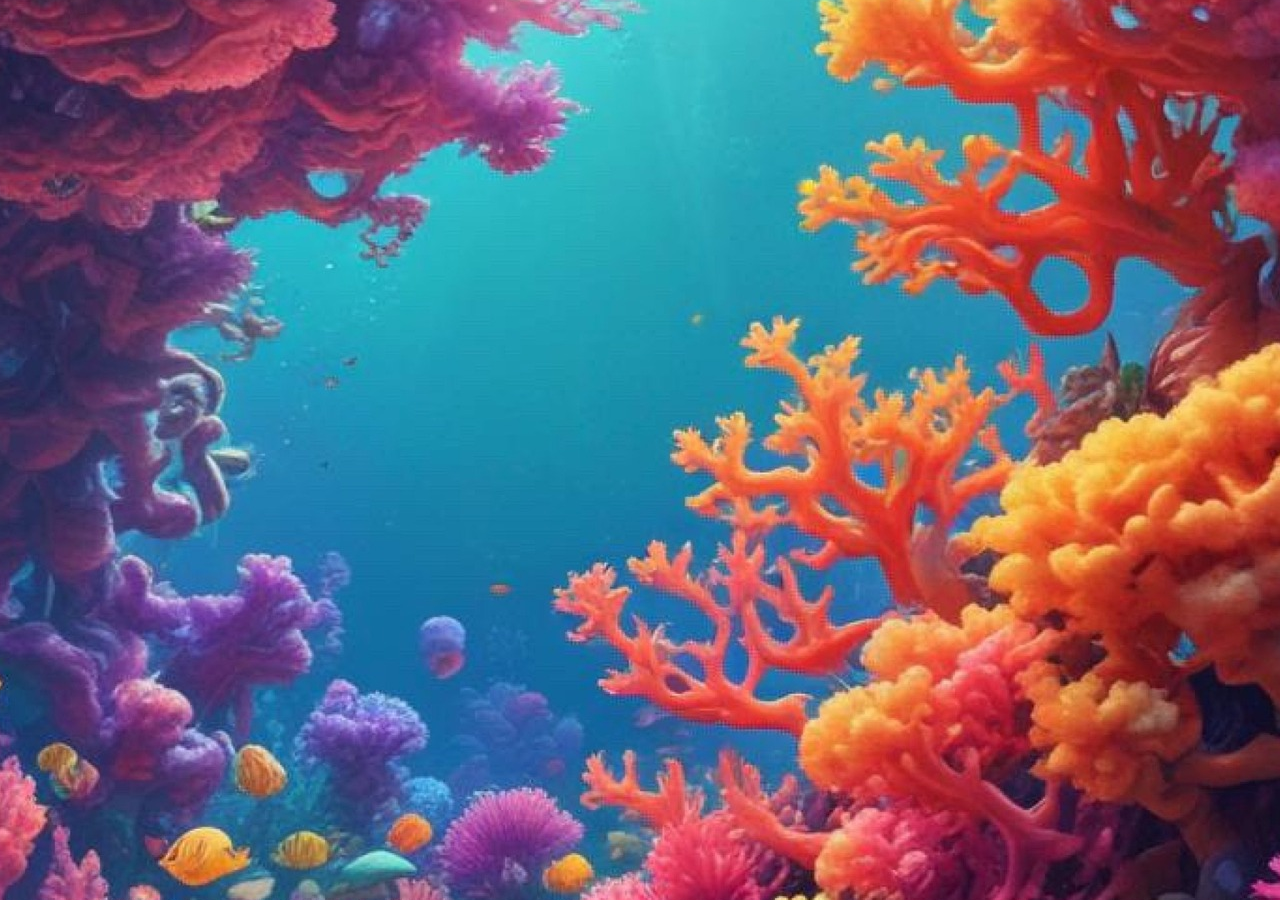
==== datenschutz.html @ e9edb57f "impressum" ====
<!DOCTYPE html>
<html lang="en" translate="no">

<head>
    <meta charset="UTF-8">
    <meta name="viewport" content="width=device-width, initial-scale=1.0">
    <link rel="stylesheet" href="style.css">
    <link rel="stylesheet" href="responisce.css">
    <link rel="icon" type="image/x-icon" href="./img/1.Sharkie/1.IDLE/1.png">
    <title>Sharkie</title>
    <link href="./fonts/LuckiestGuy-Regular.ttf" rel="stylesheet">
</head>
<body>
    
</body>
</html>
---- style.css ----
@font-face {
    font-family: luckiestGuy;
    src: url(./fonts/LuckiestGuy-Regular.ttf);
}

#pleaserotate-graphic {
    fill: #fff;
}

#pleaserotate-backdrop {
    color: #fff;
    background-color: #000;
}

canvas {
    background-color: black;
    display: none;
}

body {
    height: 100vh;
    background-color: rgb(22, 13, 72);
    background-image: url("./img/3.\ Background/background2.jpg");
    background-position: center;
    display: flex;
    justify-content: space-evenly;
    flex-direction: column;
    align-items: center;
    color: #e04024;
    text-shadow: -5px -1px 0 #3a5aa6, 5px -1px 0 #3a5aa6, -4px 1px 0 #3a5aa6, 4px 1px 0 #3a5aa6;
    font-family: luckiestGuy;
    margin: 0;
}

.dNone {
    display: none;
}

h1 {
    font-size: 48px;
    margin-top: 4px;
}

button {
    background-color: mediumpurple;
    font-weight: 800;
    width: 40px;
    height: 40px;
    border-radius: 50%;
}

.muteButton {
    position: absolute;
    top: 20px;
    left: 20px;
}

.fullscreenButton {
    border: 4px solid transparent;
    position: absolute;
    top: 20px;
    right: 20px;
    width: 180px;
    cursor: pointer;
}

.fullscreenIcon {
    display: none;
    border: 4px solid transparent;
}

.active {
    border: 4px solid rgb(140, 209, 113);
    border-radius: 20px;
    border-style: inset;
}

#fullscreen {
    display: flex;
    justify-content: center;
    align-items: center;
}

.startGame {
    cursor: pointer;
}

.startGame:hover .description {
    color: #531a82;
    text-shadow: 2px 1px 2px white;
    filter: drop-shadow(0 0 0.25rem rgb(255, 255, 255));
}

.startGame:hover img {
    filter: drop-shadow(0 0 0.75rem rgb(255, 217, 0));
}

.startGameImg {
    height: 200px;
}

.moveIntro {
    display: flex;
    flex-wrap: wrap;
    width: 100px;
    gap: 2px;
}

.upIntro {
    margin-left: 34px;
    margin-right: 34px;
}

.arrowImg {
    height: 18px;
}

.attackIntro {
    display: flex;
    flex-direction: column;
    align-items: center;
    flex-wrap: wrap;
    width: 120px;
    gap: 2px;
}

.moveSharkie {
    display: flex;
    flex-direction: column;
    align-items: center;
    gap: 20px;
}

.description {
    color: white;
    font-size: 20px;
    text-shadow: none;
    text-align: center;
    text-decoration: none;
    display: flex;
    flex-direction: column;
}

.introButton {
    background-color: #80ffdf;
    color: #531a82;
    border: solid 1px white;
    border-radius: 8px;
    text-shadow: none;
    width: 30px;
    height: 30px;
    text-align: center;
    align-content: center;
}

.introButtonSpace {
    background-color: #80ffdf;
    color: #531a82;
    border: solid 1px white;
    border-radius: 8px;
    text-shadow: none;
    width: 64px;
    height: 30px;
    text-align: center;
    align-content: center;
}

.actionMoveBar {
    position: absolute;
    left: 20px;
    bottom: 26px;
    display: flex;
    width: 124px;
    flex-wrap: wrap;
    display: none;
}

.arrow {
    height: 20px;
}

.arrowButtonUp {
    margin-left: 40px;
    margin-right: 40px;
}

.arrowLeft {
    rotate: -90deg;
}

.arrowRight {
    rotate: 90deg;
}

.arrowDown {
    rotate: 180deg;
}

.actionAttackBar {
    position: absolute;
    right: 20px;
    bottom: 26px;
    flex-wrap: wrap;
    width: 84px;
    justify-content: space-between;
    display: none;
}

.actionButtonMelee {
    height: 40px;
    width: 84px;
    border-radius: 50px;
}

.gameStartScreen {
    align-items: center;
    justify-content: space-evenly;
    font-size: 20px;
    background-color: rgb(0 0 25 / 70%);
    border-radius: 16px;
    border: solid 1px white;
    gap: 16px;
    padding: 22px;
    height: 480px;
    width: 720px;
}

.overlay {
    position: fixed;
    top: 0;
    width: 100%;
    height: 100vh;
    background-color: rgba(0, 0, 0, 0.4);
    z-index: 2;
    display: none;
}

.gameOverScreen {
    position: absolute;
    height: 100vh;
    width: 100%;
    align-items: center;
    justify-content: center;
    font-size: 20px;
    flex-direction: column;
    gap: 60px;
    z-index: 3;
}

.gameOverImg {
    width: 300px;
    cursor: pointer;
}

.nextLevel {
    font-size: 48px;
    color: #531a82;
    text-shadow: none;
    cursor: pointer;
    background-color: #80ffdf;
    padding: 10px 30px 10px 30px;
    border-radius: 16px;
    border: solid 2px white;
}

.impressum {
    display: flex;
    flex-direction: column;
    justify-content: space-around;
    height: 100%;
}

.impressumBox {
    display: flex;
    justify-content: center;
    flex-direction: column;
}

.impressumImg {
    width: 200px;
    filter: drop-shadow(0 0 1.25rem rgb(255, 217, 0));
    margin-bottom: 20px;
}

.impressumBox:hover {
    filter: drop-shadow(0 0 0.75rem rgb(0, 255, 26));
}
---- responisce.css ----
@media only screen and (max-width: 933px) {
    canvas {
        width: 100%;
    }

    .gameStartScreen {
        scale: 0.9;
    }

    .fullscreenButton {
        display: none;
    }

    .fullscreenIcon {
        display: block;
        width: 30px;
        position: absolute;
        top: 10px;
        right: 10px;
        cursor: pointer;
    }

    .actionMoveBar {
        display: flex;
    }

    .actionAttackBar {
        display: flex;
    }
}

@media only screen and (max-height: 480px) {
    canvas {
        height: 100vh;
    }

    h1 {
        display: none;
    }
}

@media (max-width: 700px) {
    .gameStartScreen {
        width: auto;
    }
}

@media (max-width: 550px) {
    .gameStartScreen {
        flex-direction: column;
        height: auto;
    }
}
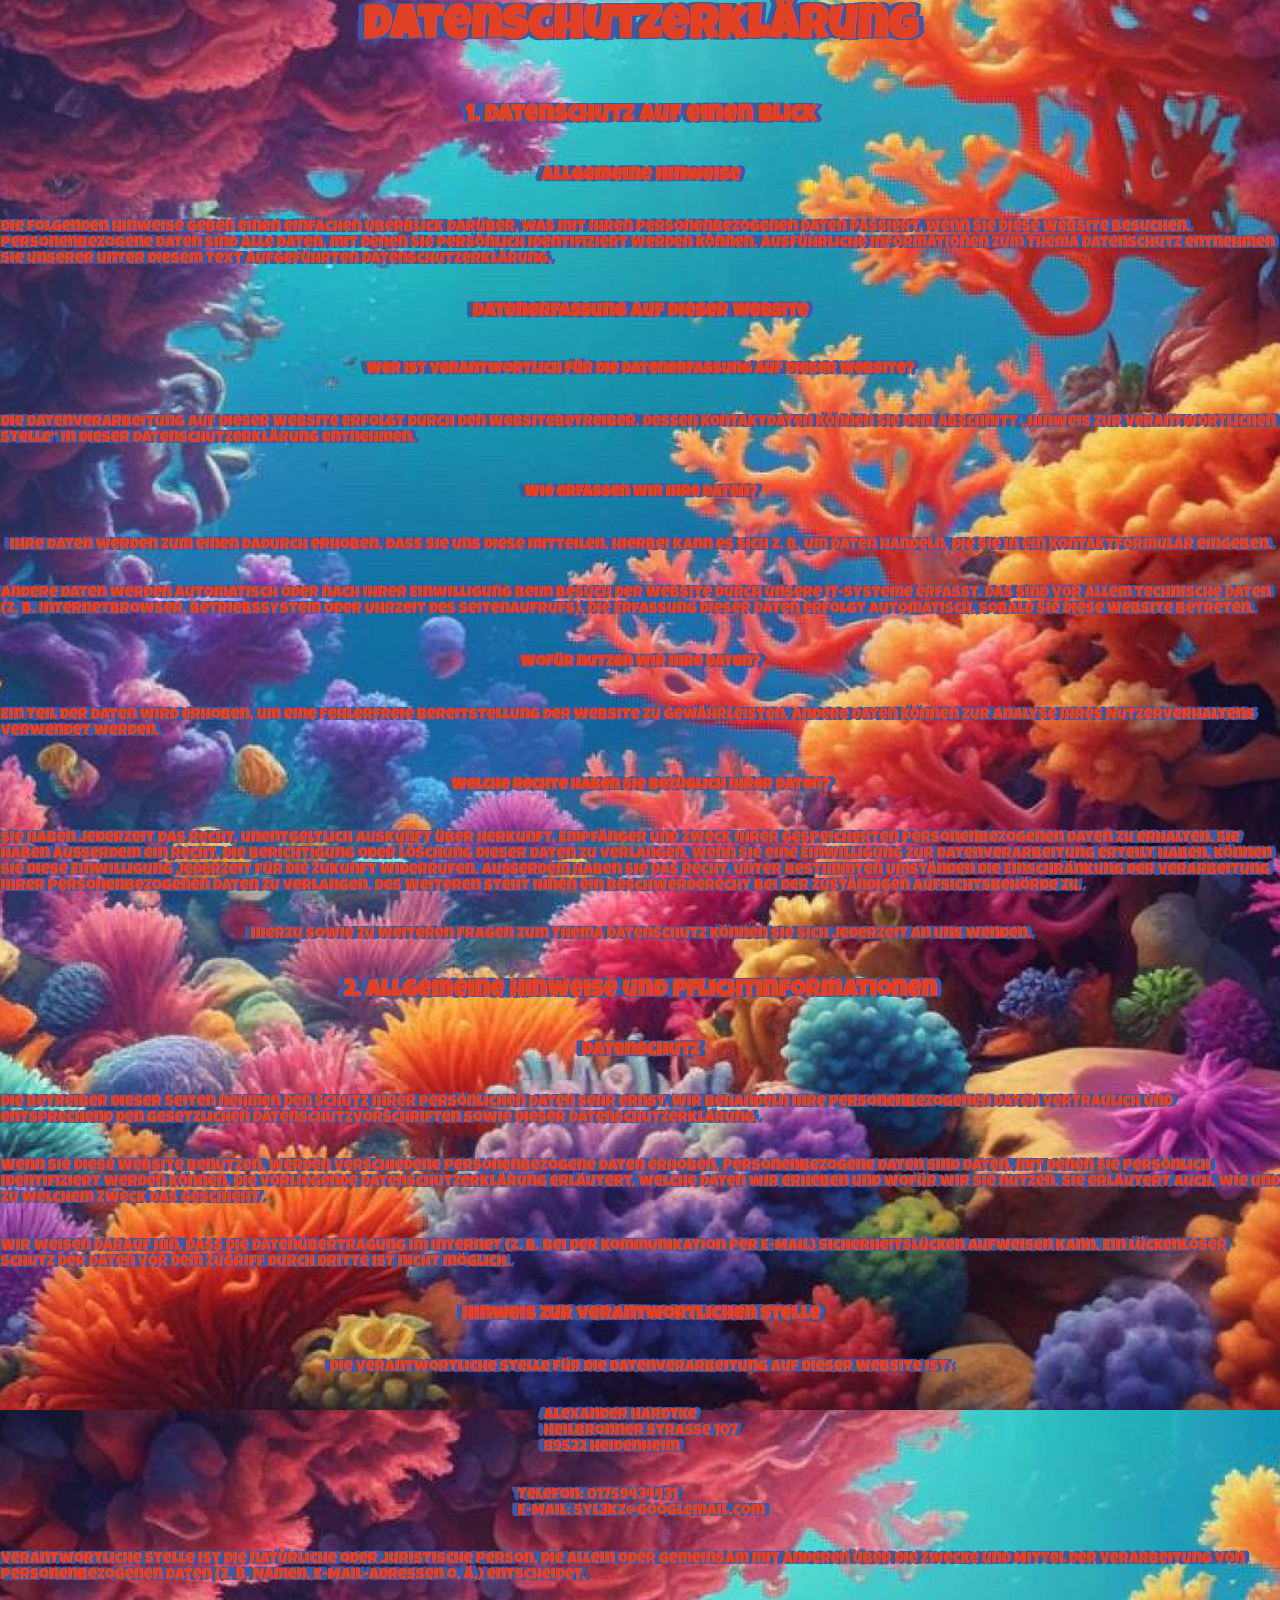
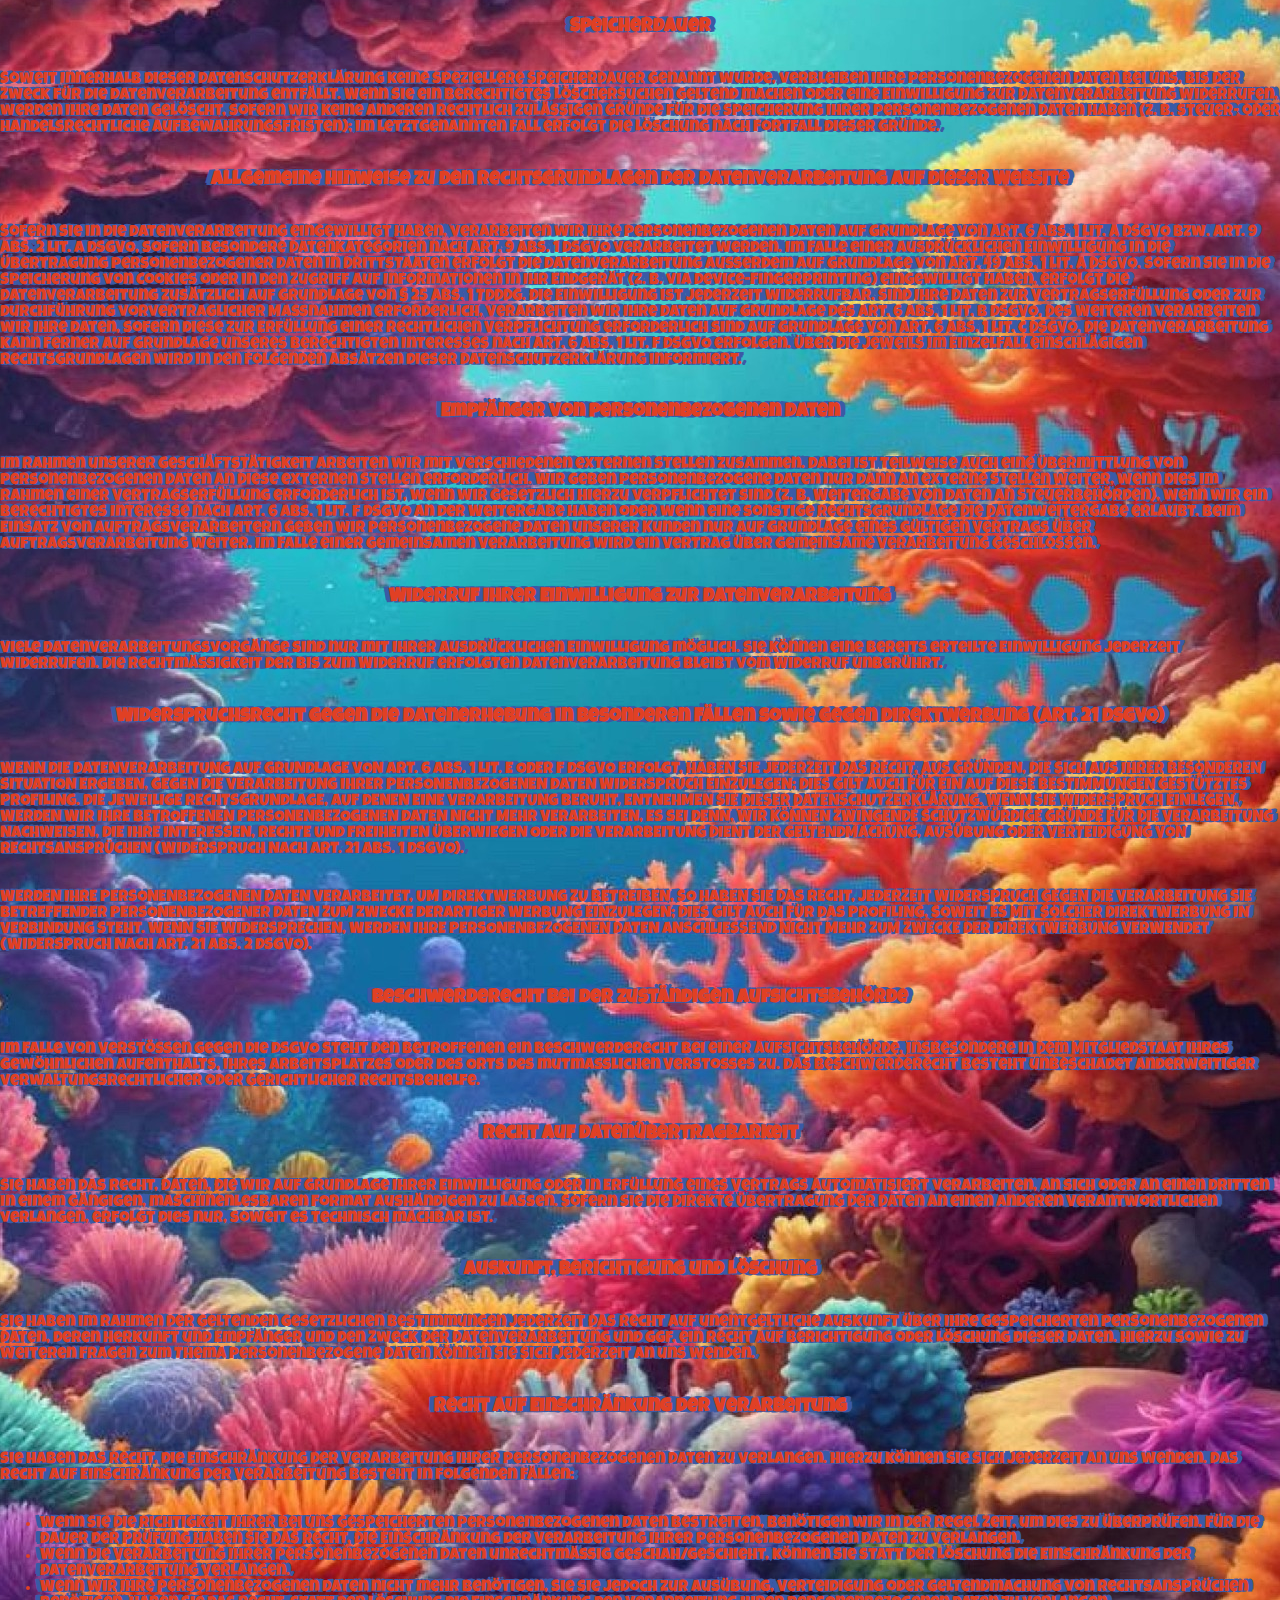
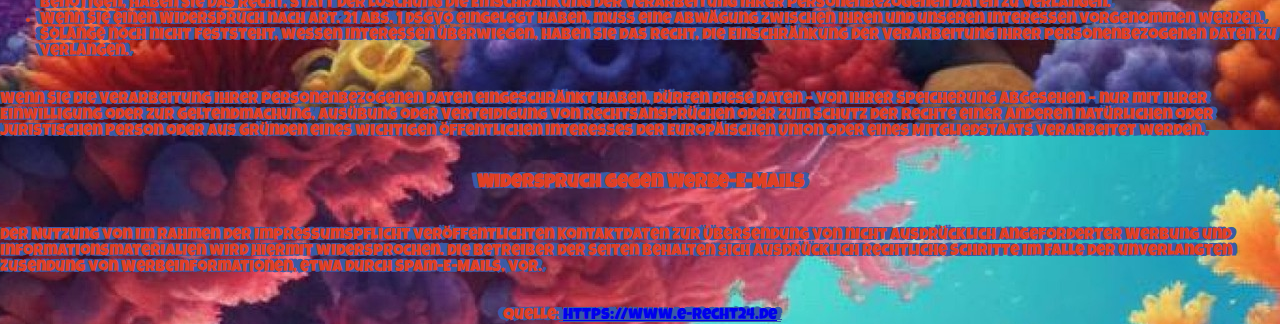
==== commit 62eca13c: "muteButton" ====
--- a/datenschutz.html
+++ b/datenschutz.html
@@ -10,7 +10,157 @@
     <title>Sharkie</title>
     <link href="./fonts/LuckiestGuy-Regular.ttf" rel="stylesheet">
 </head>
+
 <body>
-    
+    <h1>Datenschutz&shy;erkl&auml;rung</h1>
+    <h2>1. Datenschutz auf einen Blick</h2>
+    <h3>Allgemeine Hinweise</h3>
+    <p>Die folgenden Hinweise geben einen einfachen &Uuml;berblick dar&uuml;ber, was mit Ihren personenbezogenen Daten
+        passiert, wenn Sie diese Website besuchen. Personenbezogene Daten sind alle Daten, mit denen Sie pers&ouml;nlich
+        identifiziert werden k&ouml;nnen. Ausf&uuml;hrliche Informationen zum Thema Datenschutz entnehmen Sie unserer
+        unter diesem Text aufgef&uuml;hrten Datenschutzerkl&auml;rung.</p>
+    <h3>Datenerfassung auf dieser Website</h3>
+    <h4>Wer ist verantwortlich f&uuml;r die Datenerfassung auf dieser Website?</h4>
+    <p>Die Datenverarbeitung auf dieser Website erfolgt durch den Websitebetreiber. Dessen Kontaktdaten k&ouml;nnen Sie
+        dem Abschnitt &bdquo;Hinweis zur Verantwortlichen Stelle&ldquo; in dieser Datenschutzerkl&auml;rung entnehmen.
+    </p>
+    <h4>Wie erfassen wir Ihre Daten?</h4>
+    <p>Ihre Daten werden zum einen dadurch erhoben, dass Sie uns diese mitteilen. Hierbei kann es sich z.&nbsp;B. um
+        Daten handeln, die Sie in ein Kontaktformular eingeben.</p>
+    <p>Andere Daten werden automatisch oder nach Ihrer Einwilligung beim Besuch der Website durch unsere IT-Systeme
+        erfasst. Das sind vor allem technische Daten (z.&nbsp;B. Internetbrowser, Betriebssystem oder Uhrzeit des
+        Seitenaufrufs). Die Erfassung dieser Daten erfolgt automatisch, sobald Sie diese Website betreten.</p>
+    <h4>Wof&uuml;r nutzen wir Ihre Daten?</h4>
+    <p>Ein Teil der Daten wird erhoben, um eine fehlerfreie Bereitstellung der Website zu gew&auml;hrleisten. Andere
+        Daten k&ouml;nnen zur Analyse Ihres Nutzerverhaltens verwendet werden.</p>
+    <h4>Welche Rechte haben Sie bez&uuml;glich Ihrer Daten?</h4>
+    <p>Sie haben jederzeit das Recht, unentgeltlich Auskunft &uuml;ber Herkunft, Empf&auml;nger und Zweck Ihrer
+        gespeicherten personenbezogenen Daten zu erhalten. Sie haben au&szlig;erdem ein Recht, die Berichtigung oder
+        L&ouml;schung dieser Daten zu verlangen. Wenn Sie eine Einwilligung zur Datenverarbeitung erteilt haben,
+        k&ouml;nnen Sie diese Einwilligung jederzeit f&uuml;r die Zukunft widerrufen. Au&szlig;erdem haben Sie das
+        Recht, unter bestimmten Umst&auml;nden die Einschr&auml;nkung der Verarbeitung Ihrer personenbezogenen Daten zu
+        verlangen. Des Weiteren steht Ihnen ein Beschwerderecht bei der zust&auml;ndigen Aufsichtsbeh&ouml;rde zu.</p>
+    <p>Hierzu sowie zu weiteren Fragen zum Thema Datenschutz k&ouml;nnen Sie sich jederzeit an uns wenden.</p>
+    <h2>2. Allgemeine Hinweise und Pflicht&shy;informationen</h2>
+    <h3>Datenschutz</h3>
+    <p>Die Betreiber dieser Seiten nehmen den Schutz Ihrer pers&ouml;nlichen Daten sehr ernst. Wir behandeln Ihre
+        personenbezogenen Daten vertraulich und entsprechend den gesetzlichen Datenschutzvorschriften sowie dieser
+        Datenschutzerkl&auml;rung.</p>
+    <p>Wenn Sie diese Website benutzen, werden verschiedene personenbezogene Daten erhoben. Personenbezogene Daten sind
+        Daten, mit denen Sie pers&ouml;nlich identifiziert werden k&ouml;nnen. Die vorliegende Datenschutzerkl&auml;rung
+        erl&auml;utert, welche Daten wir erheben und wof&uuml;r wir sie nutzen. Sie erl&auml;utert auch, wie und zu
+        welchem Zweck das geschieht.</p>
+    <p>Wir weisen darauf hin, dass die Daten&uuml;bertragung im Internet (z.&nbsp;B. bei der Kommunikation per E-Mail)
+        Sicherheitsl&uuml;cken aufweisen kann. Ein l&uuml;ckenloser Schutz der Daten vor dem Zugriff durch Dritte ist
+        nicht m&ouml;glich.</p>
+    <h3>Hinweis zur verantwortlichen Stelle</h3>
+    <p>Die verantwortliche Stelle f&uuml;r die Datenverarbeitung auf dieser Website ist:</p>
+    <p>Alexander Hardtke<br />
+        Heilbronner Stra&szlig;e 107<br />
+        89522 Heidenheim</p>
+
+    <p>Telefon: 01759434431<br />
+        E-Mail: 5yl3kz@googlemail.com</p>
+    <p>Verantwortliche Stelle ist die nat&uuml;rliche oder juristische Person, die allein oder gemeinsam mit anderen
+        &uuml;ber die Zwecke und Mittel der Verarbeitung von personenbezogenen Daten (z.&nbsp;B. Namen, E-Mail-Adressen
+        o. &Auml;.) entscheidet.</p>
+
+    <h3>Speicherdauer</h3>
+    <p>Soweit innerhalb dieser Datenschutzerkl&auml;rung keine speziellere Speicherdauer genannt wurde, verbleiben Ihre
+        personenbezogenen Daten bei uns, bis der Zweck f&uuml;r die Datenverarbeitung entf&auml;llt. Wenn Sie ein
+        berechtigtes L&ouml;schersuchen geltend machen oder eine Einwilligung zur Datenverarbeitung widerrufen, werden
+        Ihre Daten gel&ouml;scht, sofern wir keine anderen rechtlich zul&auml;ssigen Gr&uuml;nde f&uuml;r die
+        Speicherung Ihrer personenbezogenen Daten haben (z.&nbsp;B. steuer- oder handelsrechtliche
+        Aufbewahrungsfristen); im letztgenannten Fall erfolgt die L&ouml;schung nach Fortfall dieser Gr&uuml;nde.</p>
+    <h3>Allgemeine Hinweise zu den Rechtsgrundlagen der Datenverarbeitung auf dieser Website</h3>
+    <p>Sofern Sie in die Datenverarbeitung eingewilligt haben, verarbeiten wir Ihre personenbezogenen Daten auf
+        Grundlage von Art. 6 Abs. 1 lit. a DSGVO bzw. Art. 9 Abs. 2 lit. a DSGVO, sofern besondere Datenkategorien nach
+        Art. 9 Abs. 1 DSGVO verarbeitet werden. Im Falle einer ausdr&uuml;cklichen Einwilligung in die &Uuml;bertragung
+        personenbezogener Daten in Drittstaaten erfolgt die Datenverarbeitung au&szlig;erdem auf Grundlage von Art. 49
+        Abs. 1 lit. a DSGVO. Sofern Sie in die Speicherung von Cookies oder in den Zugriff auf Informationen in Ihr
+        Endger&auml;t (z.&nbsp;B. via Device-Fingerprinting) eingewilligt haben, erfolgt die Datenverarbeitung
+        zus&auml;tzlich auf Grundlage von &sect; 25 Abs. 1 TDDDG. Die Einwilligung ist jederzeit widerrufbar. Sind Ihre
+        Daten zur Vertragserf&uuml;llung oder zur Durchf&uuml;hrung vorvertraglicher Ma&szlig;nahmen erforderlich,
+        verarbeiten wir Ihre Daten auf Grundlage des Art. 6 Abs. 1 lit. b DSGVO. Des Weiteren verarbeiten wir Ihre
+        Daten, sofern diese zur Erf&uuml;llung einer rechtlichen Verpflichtung erforderlich sind auf Grundlage von Art.
+        6 Abs. 1 lit. c DSGVO. Die Datenverarbeitung kann ferner auf Grundlage unseres berechtigten Interesses nach Art.
+        6 Abs. 1 lit. f DSGVO erfolgen. &Uuml;ber die jeweils im Einzelfall einschl&auml;gigen Rechtsgrundlagen wird in
+        den folgenden Abs&auml;tzen dieser Datenschutzerkl&auml;rung informiert.</p>
+    <h3>Empfänger von personenbezogenen Daten</h3>
+    <p>Im Rahmen unserer Gesch&auml;ftst&auml;tigkeit arbeiten wir mit verschiedenen externen Stellen zusammen. Dabei
+        ist teilweise auch eine &Uuml;bermittlung von personenbezogenen Daten an diese externen Stellen erforderlich.
+        Wir geben personenbezogene Daten nur dann an externe Stellen weiter, wenn dies im Rahmen einer
+        Vertragserf&uuml;llung erforderlich ist, wenn wir gesetzlich hierzu verpflichtet sind (z.&nbsp;B. Weitergabe von
+        Daten an Steuerbeh&ouml;rden), wenn wir ein berechtigtes Interesse nach Art. 6 Abs. 1 lit. f DSGVO an der
+        Weitergabe haben oder wenn eine sonstige Rechtsgrundlage die Datenweitergabe erlaubt. Beim Einsatz von
+        Auftragsverarbeitern geben wir personenbezogene Daten unserer Kunden nur auf Grundlage eines g&uuml;ltigen
+        Vertrags &uuml;ber Auftragsverarbeitung weiter. Im Falle einer gemeinsamen Verarbeitung wird ein Vertrag
+        &uuml;ber gemeinsame Verarbeitung geschlossen.</p>
+    <h3>Widerruf Ihrer Einwilligung zur Datenverarbeitung</h3>
+    <p>Viele Datenverarbeitungsvorg&auml;nge sind nur mit Ihrer ausdr&uuml;cklichen Einwilligung m&ouml;glich. Sie
+        k&ouml;nnen eine bereits erteilte Einwilligung jederzeit widerrufen. Die Rechtm&auml;&szlig;igkeit der bis zum
+        Widerruf erfolgten Datenverarbeitung bleibt vom Widerruf unber&uuml;hrt.</p>
+    <h3>Widerspruchsrecht gegen die Datenerhebung in besonderen F&auml;llen sowie gegen Direktwerbung (Art. 21 DSGVO)
+    </h3>
+    <p>WENN DIE DATENVERARBEITUNG AUF GRUNDLAGE VON ART. 6 ABS. 1 LIT. E ODER F DSGVO ERFOLGT, HABEN SIE JEDERZEIT DAS
+        RECHT, AUS GR&Uuml;NDEN, DIE SICH AUS IHRER BESONDEREN SITUATION ERGEBEN, GEGEN DIE VERARBEITUNG IHRER
+        PERSONENBEZOGENEN DATEN WIDERSPRUCH EINZULEGEN; DIES GILT AUCH F&Uuml;R EIN AUF DIESE BESTIMMUNGEN
+        GEST&Uuml;TZTES PROFILING. DIE JEWEILIGE RECHTSGRUNDLAGE, AUF DENEN EINE VERARBEITUNG BERUHT, ENTNEHMEN SIE
+        DIESER DATENSCHUTZERKL&Auml;RUNG. WENN SIE WIDERSPRUCH EINLEGEN, WERDEN WIR IHRE BETROFFENEN PERSONENBEZOGENEN
+        DATEN NICHT MEHR VERARBEITEN, ES SEI DENN, WIR K&Ouml;NNEN ZWINGENDE SCHUTZW&Uuml;RDIGE GR&Uuml;NDE F&Uuml;R DIE
+        VERARBEITUNG NACHWEISEN, DIE IHRE INTERESSEN, RECHTE UND FREIHEITEN &Uuml;BERWIEGEN ODER DIE VERARBEITUNG DIENT
+        DER GELTENDMACHUNG, AUS&Uuml;BUNG ODER VERTEIDIGUNG VON RECHTSANSPR&Uuml;CHEN (WIDERSPRUCH NACH ART. 21 ABS. 1
+        DSGVO).</p>
+    <p>WERDEN IHRE PERSONENBEZOGENEN DATEN VERARBEITET, UM DIREKTWERBUNG ZU BETREIBEN, SO HABEN SIE DAS RECHT, JEDERZEIT
+        WIDERSPRUCH GEGEN DIE VERARBEITUNG SIE BETREFFENDER PERSONENBEZOGENER DATEN ZUM ZWECKE DERARTIGER WERBUNG
+        EINZULEGEN; DIES GILT AUCH F&Uuml;R DAS PROFILING, SOWEIT ES MIT SOLCHER DIREKTWERBUNG IN VERBINDUNG STEHT. WENN
+        SIE WIDERSPRECHEN, WERDEN IHRE PERSONENBEZOGENEN DATEN ANSCHLIESSEND NICHT MEHR ZUM ZWECKE DER DIREKTWERBUNG
+        VERWENDET (WIDERSPRUCH NACH ART. 21 ABS. 2 DSGVO).</p>
+    <h3>Beschwerde&shy;recht bei der zust&auml;ndigen Aufsichts&shy;beh&ouml;rde</h3>
+    <p>Im Falle von Verst&ouml;&szlig;en gegen die DSGVO steht den Betroffenen ein Beschwerderecht bei einer
+        Aufsichtsbeh&ouml;rde, insbesondere in dem Mitgliedstaat ihres gew&ouml;hnlichen Aufenthalts, ihres
+        Arbeitsplatzes oder des Orts des mutma&szlig;lichen Versto&szlig;es zu. Das Beschwerderecht besteht unbeschadet
+        anderweitiger verwaltungsrechtlicher oder gerichtlicher Rechtsbehelfe.</p>
+    <h3>Recht auf Daten&shy;&uuml;bertrag&shy;barkeit</h3>
+    <p>Sie haben das Recht, Daten, die wir auf Grundlage Ihrer Einwilligung oder in Erf&uuml;llung eines Vertrags
+        automatisiert verarbeiten, an sich oder an einen Dritten in einem g&auml;ngigen, maschinenlesbaren Format
+        aush&auml;ndigen zu lassen. Sofern Sie die direkte &Uuml;bertragung der Daten an einen anderen Verantwortlichen
+        verlangen, erfolgt dies nur, soweit es technisch machbar ist.</p>
+    <h3>Auskunft, Berichtigung und L&ouml;schung</h3>
+    <p>Sie haben im Rahmen der geltenden gesetzlichen Bestimmungen jederzeit das Recht auf unentgeltliche Auskunft
+        &uuml;ber Ihre gespeicherten personenbezogenen Daten, deren Herkunft und Empf&auml;nger und den Zweck der
+        Datenverarbeitung und ggf. ein Recht auf Berichtigung oder L&ouml;schung dieser Daten. Hierzu sowie zu weiteren
+        Fragen zum Thema personenbezogene Daten k&ouml;nnen Sie sich jederzeit an uns wenden.</p>
+    <h3>Recht auf Einschr&auml;nkung der Verarbeitung</h3>
+    <p>Sie haben das Recht, die Einschr&auml;nkung der Verarbeitung Ihrer personenbezogenen Daten zu verlangen. Hierzu
+        k&ouml;nnen Sie sich jederzeit an uns wenden. Das Recht auf Einschr&auml;nkung der Verarbeitung besteht in
+        folgenden F&auml;llen:</p>
+    <ul>
+        <li>Wenn Sie die Richtigkeit Ihrer bei uns gespeicherten personenbezogenen Daten bestreiten, ben&ouml;tigen wir
+            in der Regel Zeit, um dies zu &uuml;berpr&uuml;fen. F&uuml;r die Dauer der Pr&uuml;fung haben Sie das Recht,
+            die Einschr&auml;nkung der Verarbeitung Ihrer personenbezogenen Daten zu verlangen.</li>
+        <li>Wenn die Verarbeitung Ihrer personenbezogenen Daten unrechtm&auml;&szlig;ig geschah/geschieht, k&ouml;nnen
+            Sie statt der L&ouml;schung die Einschr&auml;nkung der Datenverarbeitung verlangen.</li>
+        <li>Wenn wir Ihre personenbezogenen Daten nicht mehr ben&ouml;tigen, Sie sie jedoch zur Aus&uuml;bung,
+            Verteidigung oder Geltendmachung von Rechtsanspr&uuml;chen ben&ouml;tigen, haben Sie das Recht, statt der
+            L&ouml;schung die Einschr&auml;nkung der Verarbeitung Ihrer personenbezogenen Daten zu verlangen.</li>
+        <li>Wenn Sie einen Widerspruch nach Art. 21 Abs. 1 DSGVO eingelegt haben, muss eine Abw&auml;gung zwischen Ihren
+            und unseren Interessen vorgenommen werden. Solange noch nicht feststeht, wessen Interessen &uuml;berwiegen,
+            haben Sie das Recht, die Einschr&auml;nkung der Verarbeitung Ihrer personenbezogenen Daten zu verlangen.
+        </li>
+    </ul>
+    <p>Wenn Sie die Verarbeitung Ihrer personenbezogenen Daten eingeschr&auml;nkt haben, d&uuml;rfen diese Daten &ndash;
+        von ihrer Speicherung abgesehen &ndash; nur mit Ihrer Einwilligung oder zur Geltendmachung, Aus&uuml;bung oder
+        Verteidigung von Rechtsanspr&uuml;chen oder zum Schutz der Rechte einer anderen nat&uuml;rlichen oder
+        juristischen Person oder aus Gr&uuml;nden eines wichtigen &ouml;ffentlichen Interesses der Europ&auml;ischen
+        Union oder eines Mitgliedstaats verarbeitet werden.</p>
+    <h3>Widerspruch gegen Werbe-E-Mails</h3>
+    <p>Der Nutzung von im Rahmen der Impressumspflicht ver&ouml;ffentlichten Kontaktdaten zur &Uuml;bersendung von nicht
+        ausdr&uuml;cklich angeforderter Werbung und Informationsmaterialien wird hiermit widersprochen. Die Betreiber
+        der Seiten behalten sich ausdr&uuml;cklich rechtliche Schritte im Falle der unverlangten Zusendung von
+        Werbeinformationen, etwa durch Spam-E-Mails, vor.</p>
+    <p>Quelle: <a href="https://www.e-recht24.de">https://www.e-recht24.de</a></p>
+
 </body>
+
 </html>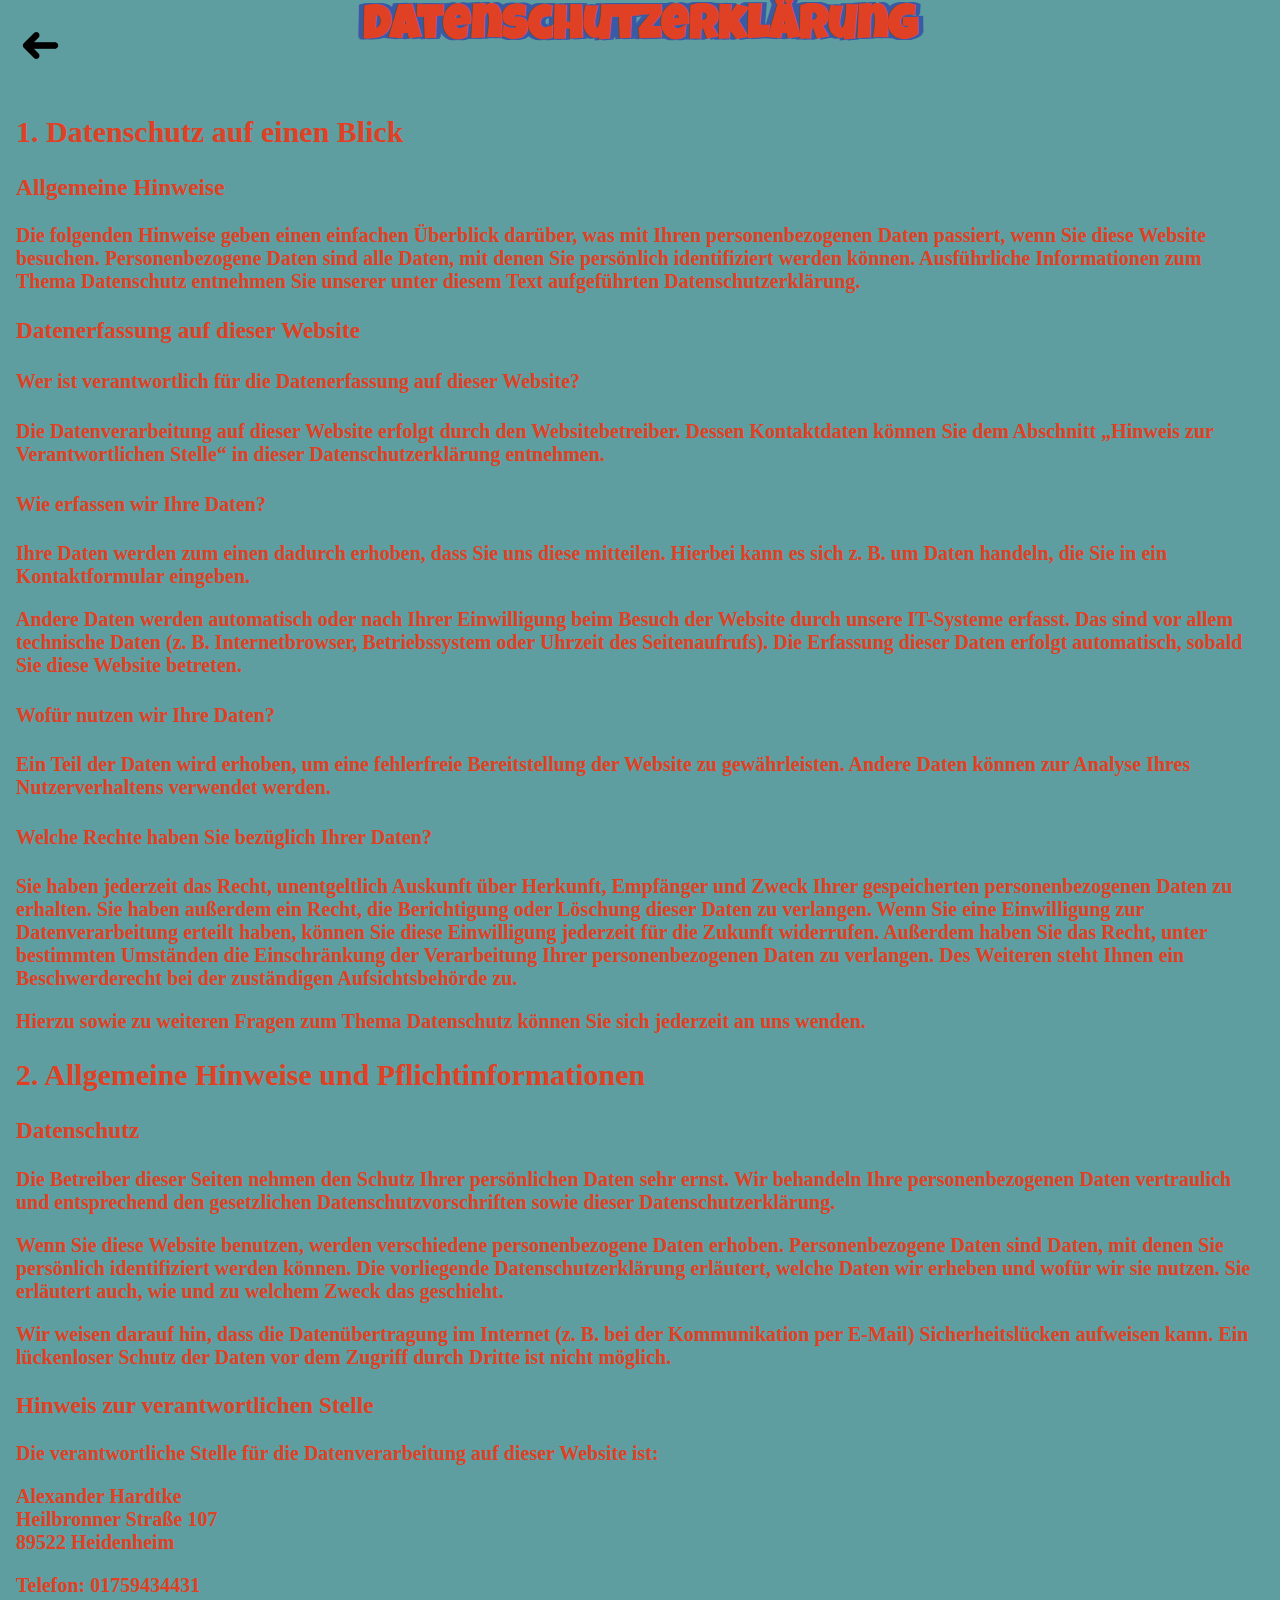
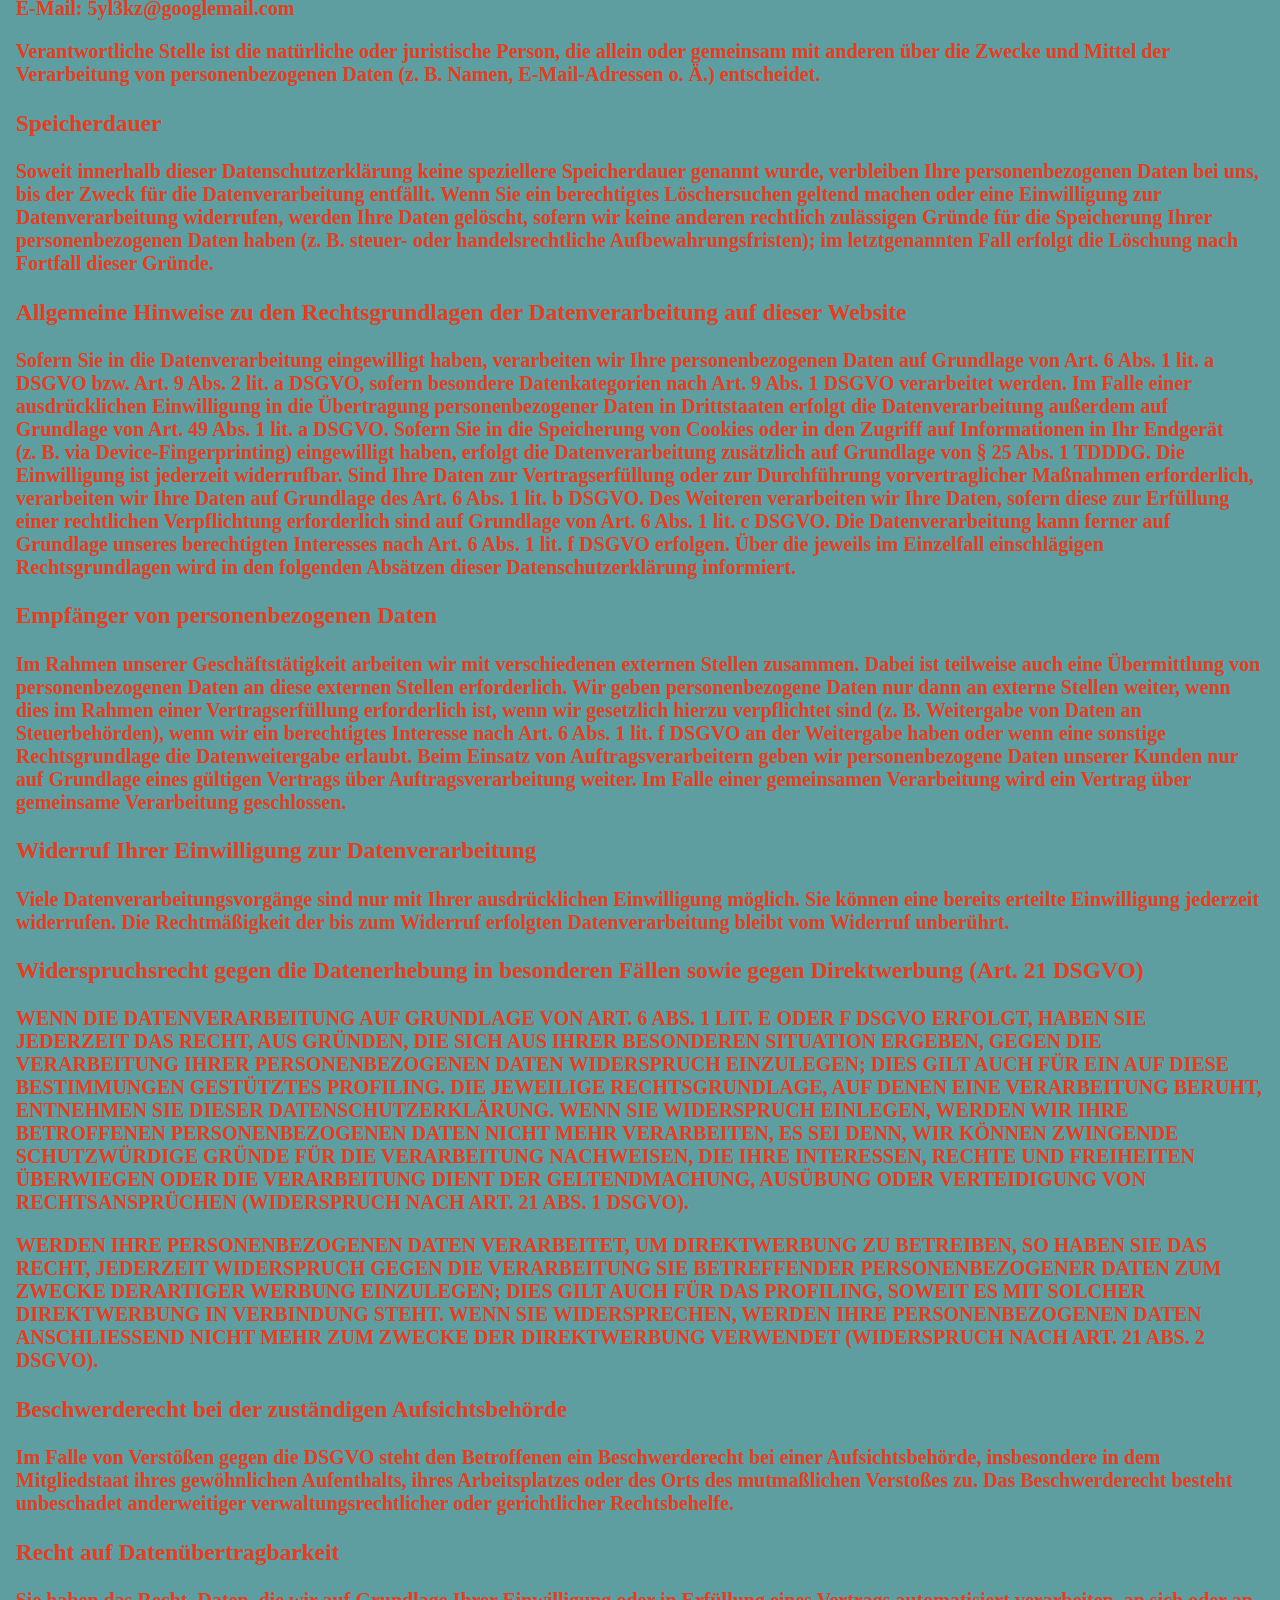
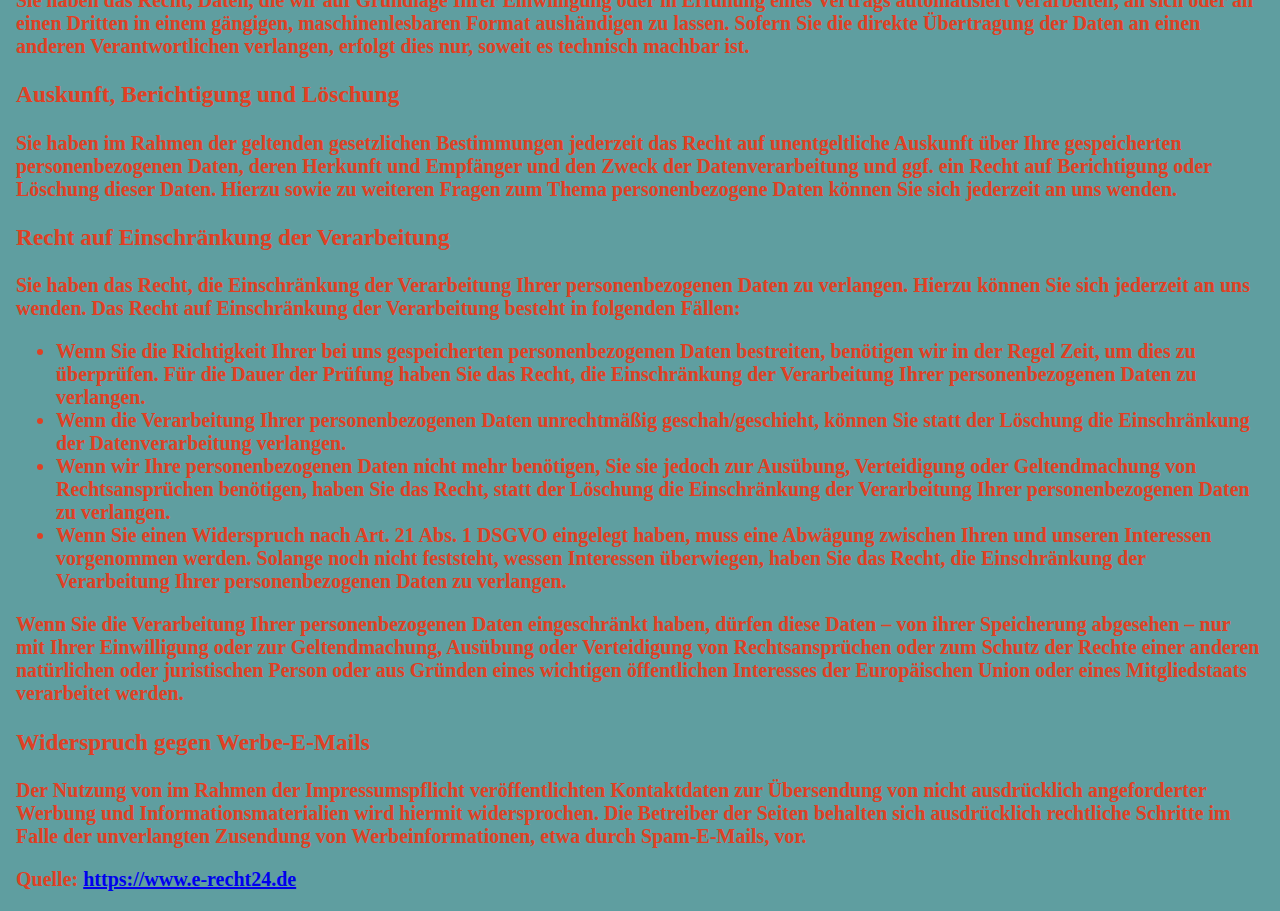
==== commit eb38502a: "goBackButton" ====
--- a/datenschutz.html
+++ b/datenschutz.html
@@ -9,10 +9,15 @@
     <link rel="icon" type="image/x-icon" href="./img/1.Sharkie/1.IDLE/1.png">
     <title>Sharkie</title>
     <link href="./fonts/LuckiestGuy-Regular.ttf" rel="stylesheet">
+    <script src="./js/game.js"></script>
 </head>
 
-<body>
+<body class="dataPrivacy">
+    <a onclick="goBack()" class="backButton"><img src="./img/7.Icons/arrowUp.png"></a>
+
     <h1>Datenschutz&shy;erkl&auml;rung</h1>
+
+    <div class="content">
     <h2>1. Datenschutz auf einen Blick</h2>
     <h3>Allgemeine Hinweise</h3>
     <p>Die folgenden Hinweise geben einen einfachen &Uuml;berblick dar&uuml;ber, was mit Ihren personenbezogenen Daten
@@ -160,6 +165,7 @@
         der Seiten behalten sich ausdr&uuml;cklich rechtliche Schritte im Falle der unverlangten Zusendung von
         Werbeinformationen, etwa durch Spam-E-Mails, vor.</p>
     <p>Quelle: <a href="https://www.e-recht24.de">https://www.e-recht24.de</a></p>
+    </div>
 
 </body>
 
--- a/style.css
+++ b/style.css
@@ -47,6 +47,16 @@
     width: 40px;
     height: 40px;
     border-radius: 50%;
+    -webkit-touch-callout: none;
+    /* Verhindert das Kontextmenü auf iOS */
+    -webkit-user-select: none;
+    /* Verhindert das Auswählen von Text auf iOS */
+    -moz-user-select: none;
+    /* Verhindert das Auswählen von Text auf Firefox */
+    -ms-user-select: none;
+    /* Verhindert das Auswählen von Text auf IE */
+    user-select: none;
+    /* Verhindert das Auswählen von Text auf modernen Browsern */
 }
 
 .muteButton {
@@ -284,4 +294,39 @@
 
 .impressumBox:hover {
     filter: drop-shadow(0 0 0.75rem rgb(0, 255, 26));
+}
+
+.dataPrivacy {
+    height: auto;
+    align-items: center;
+    justify-content: center;
+    margin: 0 16px 0 16px;
+    gap: 6px;
+    background: cadetblue;
+}
+
+.content {
+    font-family: 'Times New Roman', Times, serif;
+    font-size: 20px;
+    font-weight: 800;
+    text-shadow: none;
+    color: #e04024;
+}
+
+.backButton {
+    rotate: -90deg;
+    position: absolute;
+    top: 20px;
+    left: 20px;
+}
+
+.backButton img {
+    height: 42px;
+    padding: 2px;
+}
+
+.backButton img:hover {
+    background-color: #e04024;
+    border-radius: 50%;
+    cursor: pointer;
 }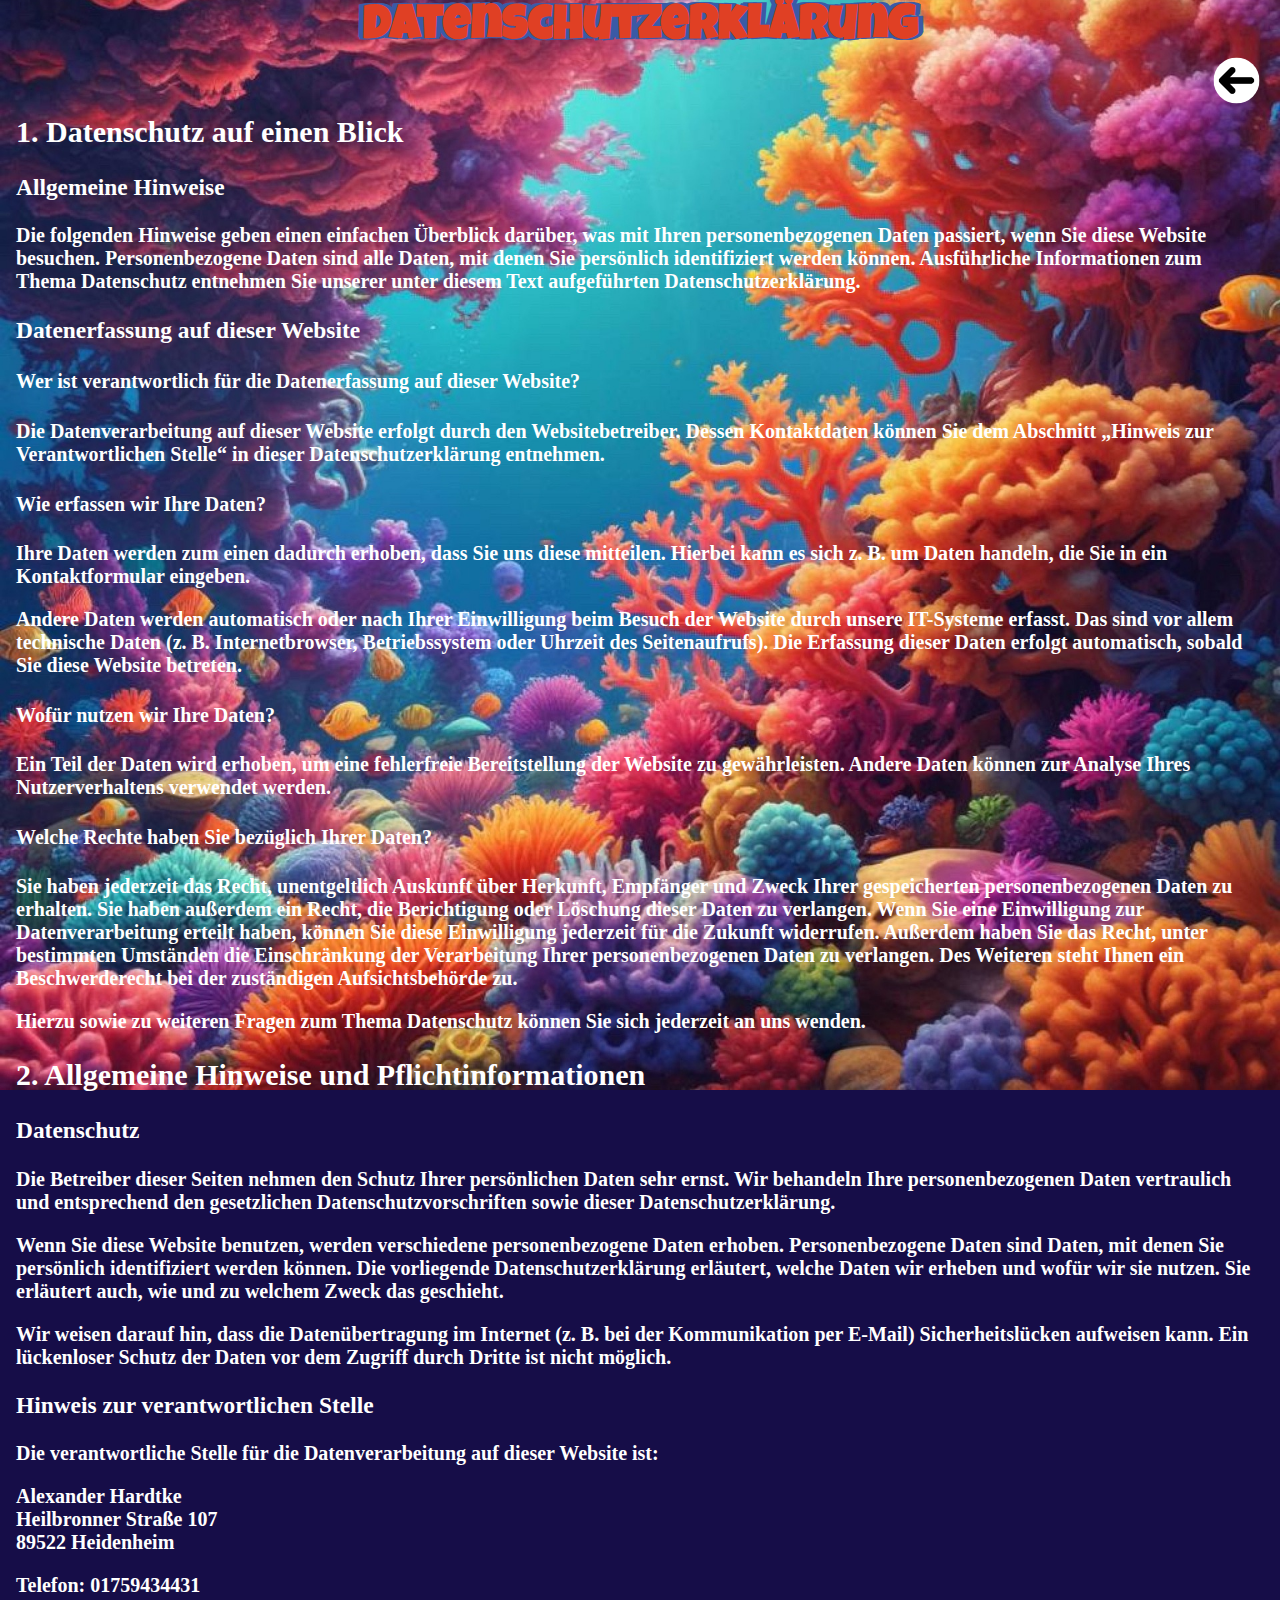
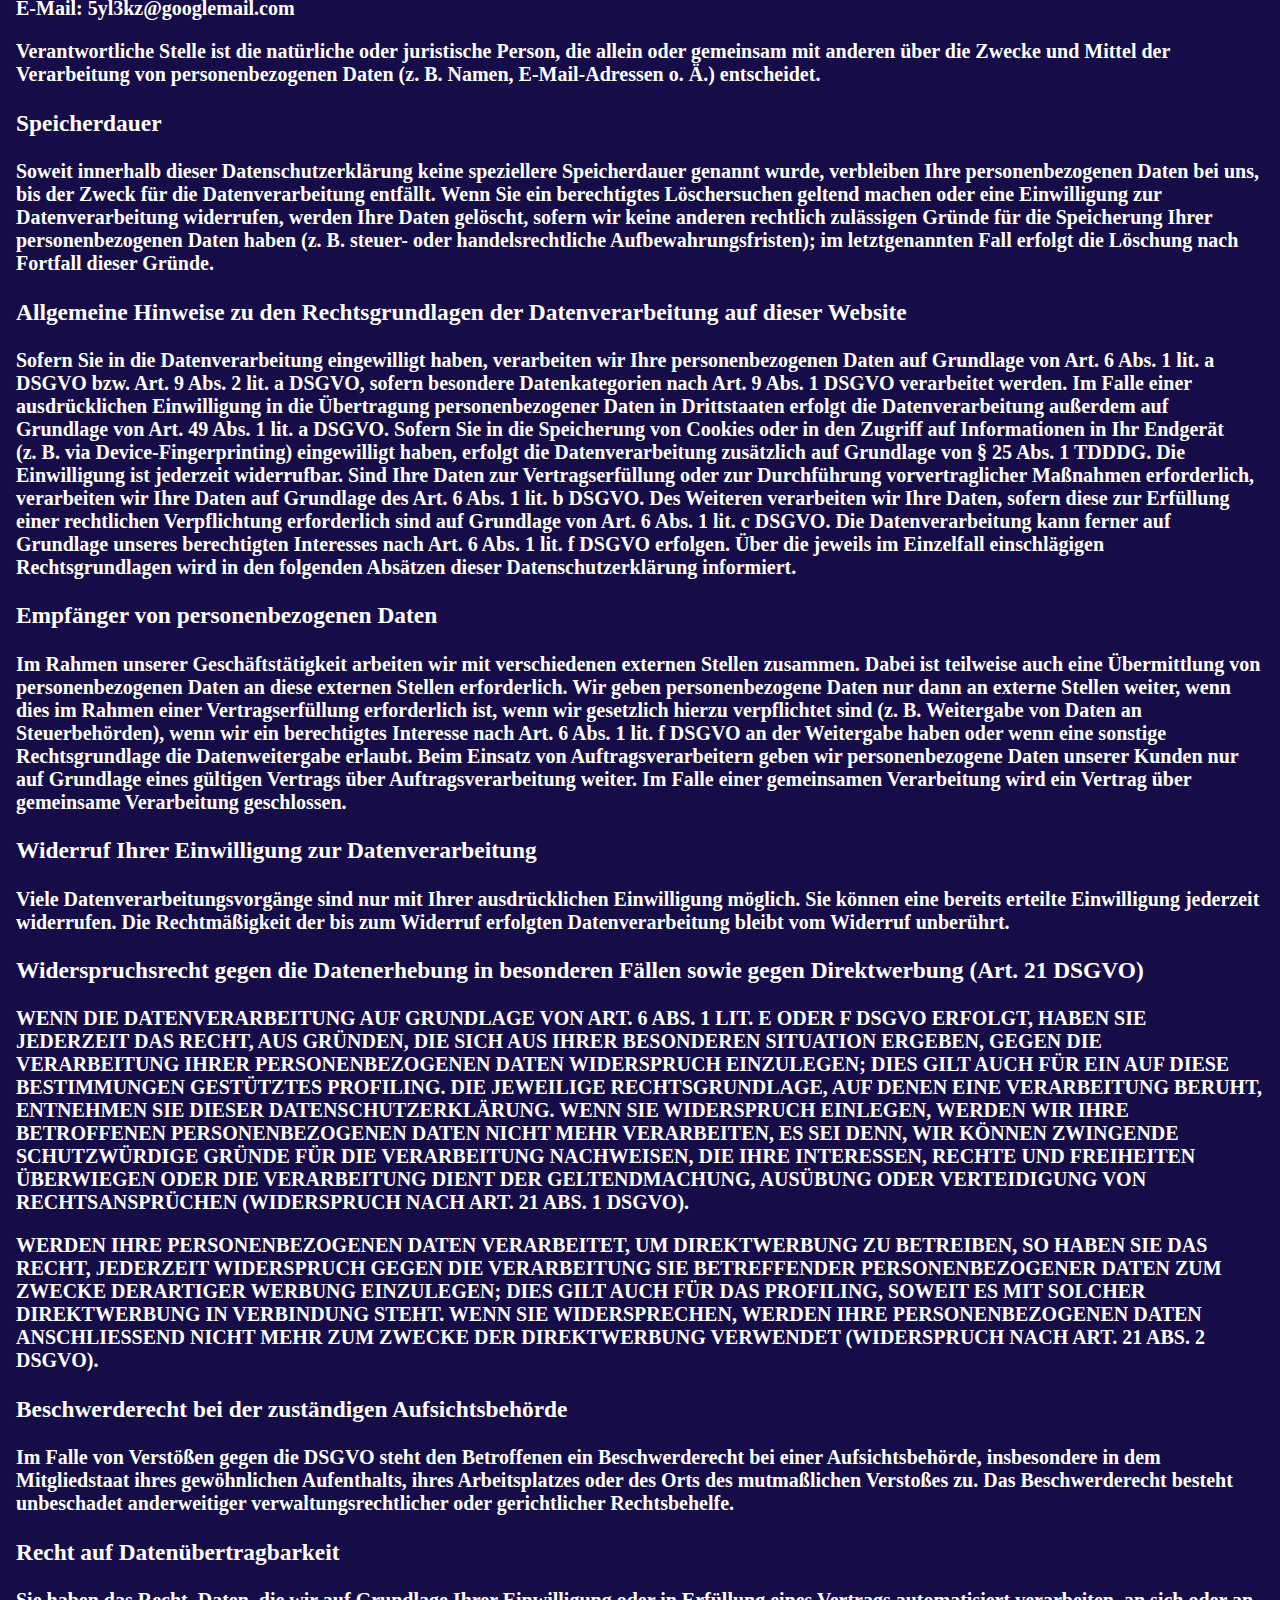
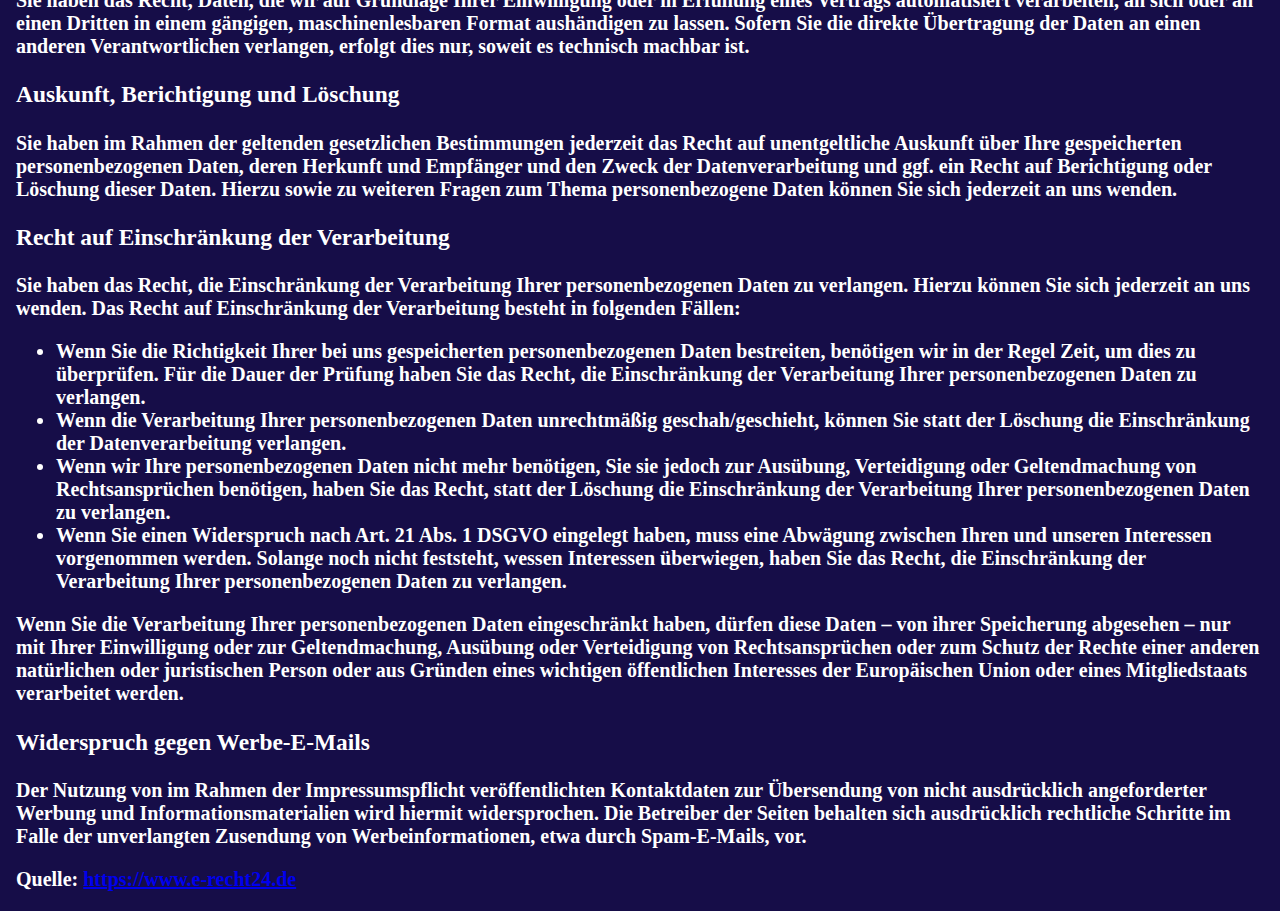
==== commit 2ab9714c: "Riesenbildschirme" ====
--- a/datenschutz.html
+++ b/datenschutz.html
@@ -9,7 +9,7 @@
     <link rel="icon" type="image/x-icon" href="./img/1.Sharkie/1.IDLE/1.png">
     <title>Sharkie</title>
     <link href="./fonts/LuckiestGuy-Regular.ttf" rel="stylesheet">
-    <script src="./js/game.js"></script>
+    <script src="./js/impressum.js"></script>
 </head>
 
 <body class="dataPrivacy">
--- a/style.css
+++ b/style.css
@@ -18,12 +18,16 @@
 }
 
 body {
+    background-repeat: no-repeat;
+    background-position: center center;
+    background-attachment: fixed;
+    width: 100%;
     height: 100vh;
     background-color: rgb(22, 13, 72);
     background-image: url("./img/3.\ Background/background2.jpg");
+    background-size: cover;
     background-position: center;
     display: flex;
-    justify-content: space-evenly;
     flex-direction: column;
     align-items: center;
     color: #e04024;
@@ -36,6 +40,10 @@
     display: none;
 }
 
+.fullscreenButtons {
+    display: none;
+}
+
 h1 {
     font-size: 48px;
     margin-top: 4px;
@@ -44,32 +52,38 @@
 button {
     background-color: mediumpurple;
     font-weight: 800;
-    width: 40px;
-    height: 40px;
+    font-size: 18px;
+    width: 58px;
+    height: 58px;
     border-radius: 50%;
     -webkit-touch-callout: none;
-    /* Verhindert das Kontextmenü auf iOS */
     -webkit-user-select: none;
-    /* Verhindert das Auswählen von Text auf iOS */
     -moz-user-select: none;
-    /* Verhindert das Auswählen von Text auf Firefox */
     -ms-user-select: none;
-    /* Verhindert das Auswählen von Text auf IE */
     user-select: none;
-    /* Verhindert das Auswählen von Text auf modernen Browsern */
-}
-
-.muteButton {
-    position: absolute;
-    top: 20px;
-    left: 20px;
+}
+
+.topWrapper {
+    width: 720px;
+    display: flex;
+    justify-content: space-between;
+    margin-top: 12px;
+    position: relative;
+    top: 50px;
+}
+
+.bottomWrapper {
+    display: none;
+    position: fixed;
+    bottom: 0;
+    width: 97.5%;
+    display: flex;
+    justify-content: space-between;
+    margin-bottom: 12px;
 }
 
 .fullscreenButton {
     border: 4px solid transparent;
-    position: absolute;
-    top: 20px;
-    right: 20px;
     width: 180px;
     cursor: pointer;
 }
@@ -89,6 +103,9 @@
     display: flex;
     justify-content: center;
     align-items: center;
+    position: fixed;
+    top: 50%;
+    bottom: 50%;
 }
 
 .startGame {
@@ -123,6 +140,11 @@
 
 .arrowImg {
     height: 18px;
+    -webkit-touch-callout: none;
+    -webkit-user-select: none;
+    -moz-user-select: none;
+    -ms-user-select: none;
+    user-select: none;
 }
 
 .attackIntro {
@@ -176,22 +198,22 @@
 }
 
 .actionMoveBar {
-    position: absolute;
-    left: 20px;
-    bottom: 26px;
-    display: flex;
-    width: 124px;
+    display: flex;
+    width: 180px;
     flex-wrap: wrap;
-    display: none;
 }
 
 .arrow {
-    height: 20px;
+    height: 28px;
+    cursor: pointer;
 }
 
 .arrowButtonUp {
-    margin-left: 40px;
-    margin-right: 40px;
+    margin-left: 58px;
+    margin-right: 58px;
+    height: 58px;
+    width: 58px;
+    margin-bottom: 2px;
 }
 
 .arrowLeft {
@@ -207,18 +229,15 @@
 }
 
 .actionAttackBar {
-    position: absolute;
-    right: 20px;
-    bottom: 26px;
     flex-wrap: wrap;
-    width: 84px;
+    width: 124px;
     justify-content: space-between;
-    display: none;
 }
 
 .actionButtonMelee {
-    height: 40px;
-    width: 84px;
+    margin-top: 2px;
+    height: 58px;
+    width: 120px;
     border-radius: 50px;
 }
 
@@ -259,11 +278,22 @@
 
 .gameOverImg {
     width: 300px;
+}
+
+.winGameImg {
+    width: 95%;
+    cursor: pointer;
+}
+
+.nextLevelImg {
+    width: 300px;
     cursor: pointer;
 }
 
 .nextLevel {
-    font-size: 48px;
+    display: flex;
+    align-items: center;
+    font-size: 36px;
     color: #531a82;
     text-shadow: none;
     cursor: pointer;
@@ -300,33 +330,85 @@
     height: auto;
     align-items: center;
     justify-content: center;
-    margin: 0 16px 0 16px;
     gap: 6px;
-    background: cadetblue;
 }
 
 .content {
+    padding: 0 16px 0 16px;
     font-family: 'Times New Roman', Times, serif;
     font-size: 20px;
     font-weight: 800;
     text-shadow: none;
-    color: #e04024;
+    color: white;
 }
 
 .backButton {
     rotate: -90deg;
     position: absolute;
-    top: 20px;
-    left: 20px;
+    top: 55px;
+    right: 18px;
 }
 
 .backButton img {
     height: 42px;
     padding: 2px;
+    background-color: white;
+    border-radius: 50%;
 }
 
 .backButton img:hover {
     background-color: #e04024;
-    border-radius: 50%;
-    cursor: pointer;
+    cursor: pointer;
+}
+
+#pleaserotate-graphic {
+    margin-left: 50px;
+    width: 200px;
+    animation: pleaserotateframes ease 2s infinite;
+    transform-origin: 50% 50%;
+}
+
+#pleaserotate-backdrop {
+    top: 0;
+    left: 0;
+    position: fixed;
+    width: 100%;
+    height: 100%;
+    z-index: 99;
+}
+
+#pleaserotate-container {
+    width: 300px;
+    position: absolute;
+    top: 50%;
+    left: 50%;
+    transform: translate(-50%, -50%);
+}
+
+#pleaserotate-message {
+    margin-top: 20px;
+    font-size: 1.3em;
+    text-align: center;
+    font-family: Verdana, Geneva, sans-serif;
+    text-transform: uppercase;
+}
+
+#pleaserotate-message small {
+    opacity: .5;
+    display: block;
+    font-size: .6em;
+}
+
+@keyframes pleaserotateframes {
+    0% {
+        transform: rotate(0deg);
+    }
+
+    49% {
+        transform: rotate(-90deg);
+    }
+
+    100% {
+        transform: rotate(90deg);
+    }
 }--- a/responisce.css
+++ b/responisce.css
@@ -1,10 +1,59 @@
-@media only screen and (max-width: 933px) {
+@media (min-width: 1921px) {
+    body {
+        background-size: 100%;
+        justify-content: center;
+    }
+
+    .gameStartScreen {
+        scale: 1.25;
+    }
+
+    .topWrapper {
+        scale: 1.25;
+    }
+}
+
+@media (min-width: 3000px) {
+    .content {
+        font-size: 30px;
+    }
+}
+
+@media only screen and (max-width: 1050px) {
+    button {
+        font-size: 18px;
+        width: 50px;
+        height: 50px;
+    }
+
+    .arrowButtonUp {
+        margin-left: 50px;
+        margin-right: 50px;
+        height: 50px;
+        width: 50px;
+    }
+
+    .actionButtonMelee {
+        height: 50px;
+        width: 102px;
+    }
+
+    .actionAttackBar {
+        width: 106px;
+    }
+}
+
+@media only screen and (max-width: 780px) {
     canvas {
         width: 100%;
     }
 
     .gameStartScreen {
-        scale: 0.9;
+        width: 90%;
+    }
+
+    .topWrapper {
+        width: 90%;
     }
 
     .fullscreenButton {
@@ -14,40 +63,167 @@
     .fullscreenIcon {
         display: block;
         width: 30px;
+        cursor: pointer;
+    }
+
+    .actionMoveBar {
+        display: flex;
+    }
+
+    .actionAttackBar {
+        display: flex;
+    }
+}
+
+@media only screen and (max-width: 620px) {
+    .gameStartScreen {
+        flex-direction: column;
+        width: 300px;
+        height: auto;
+    }
+}
+
+@media (max-width: 550px) {
+    .gameStartScreen {
+        width: 252px;
+    }
+
+    h1 {
+        font-size: 40px;
+    }
+
+    .arrowImg {
+        height: 14px;
+    }
+
+    .arrow {
+        height: 24px;
+    }
+
+    .description {
+        font-size: 16px;
+    }
+
+    .moveSharkie {
+        gap: 10px;
+    }
+
+    button {
+        font-size: 14px;
+        width: 40px;
+        height: 40px;
+    }
+
+    .arrowButtonUp {
+        margin-left: 40px;
+        margin-right: 40px;
+        height: 40px;
+        width: 40px;
+    }
+
+    .actionButtonMelee {
+        height: 40px;
+        width: 86px;
+    }
+
+    .actionAttackBar {
+        width: 86px;
+    }
+
+    .actionMoveBar {
+        width: 126px;
+    }
+}
+
+@media only screen and (max-height: 601px) {
+    canvas {
+        height: 100vh;
+    }
+
+    h1 {
+        display: none;
+    }
+
+    .topWrapper {
         position: absolute;
         top: 10px;
-        right: 10px;
-        cursor: pointer;
+        left: 10px;
+    }
+
+    .gameStartScreen {
+        margin-top: 10px;
+    }
+}
+
+@media only screen and (max-height: 480px) {
+    .gameStartScreen {
+        width: calc(100% - 306px);
+        height: 80%;
+    }
+
+    .startGameImg {
+        height: 30vh;
+    }
+
+    .impressumImg {
+        width: 14vw;
+    }
+
+    .introButton {
+        border-radius: 8px;
+        width: 24px;
+        height: 24px;
+    }
+
+    .moveIntro {
+        width: 86px;
+        gap: 2px;
+    }
+
+    .upIntro {
+        margin-left: 28px;
+        margin-right: 28px;
+    }
+
+    .arrowImg {
+        height: 14px;
+    }
+
+    .arrow {
+        height: 24px;
+    }
+
+    .description {
+        font-size: 16px;
+    }
+
+    .moveSharkie {
+        gap: 10px;
+    }
+
+    button {
+        font-size: 14px;
+        width: 40px;
+        height: 40px;
+    }
+
+    .arrowButtonUp {
+        margin-left: 40px;
+        margin-right: 40px;
+        height: 40px;
+        width: 40px;
+    }
+
+    .actionButtonMelee {
+        height: 40px;
+        width: 86px;
+    }
+
+    .actionAttackBar {
+        width: 86px;
     }
 
     .actionMoveBar {
-        display: flex;
-    }
-
-    .actionAttackBar {
-        display: flex;
-    }
-}
-
-@media only screen and (max-height: 480px) {
-    canvas {
-        height: 100vh;
-    }
-
-    h1 {
-        display: none;
-    }
-}
-
-@media (max-width: 700px) {
-    .gameStartScreen {
-        width: auto;
-    }
-}
-
-@media (max-width: 550px) {
-    .gameStartScreen {
-        flex-direction: column;
-        height: auto;
+        width: 126px;
     }
 }